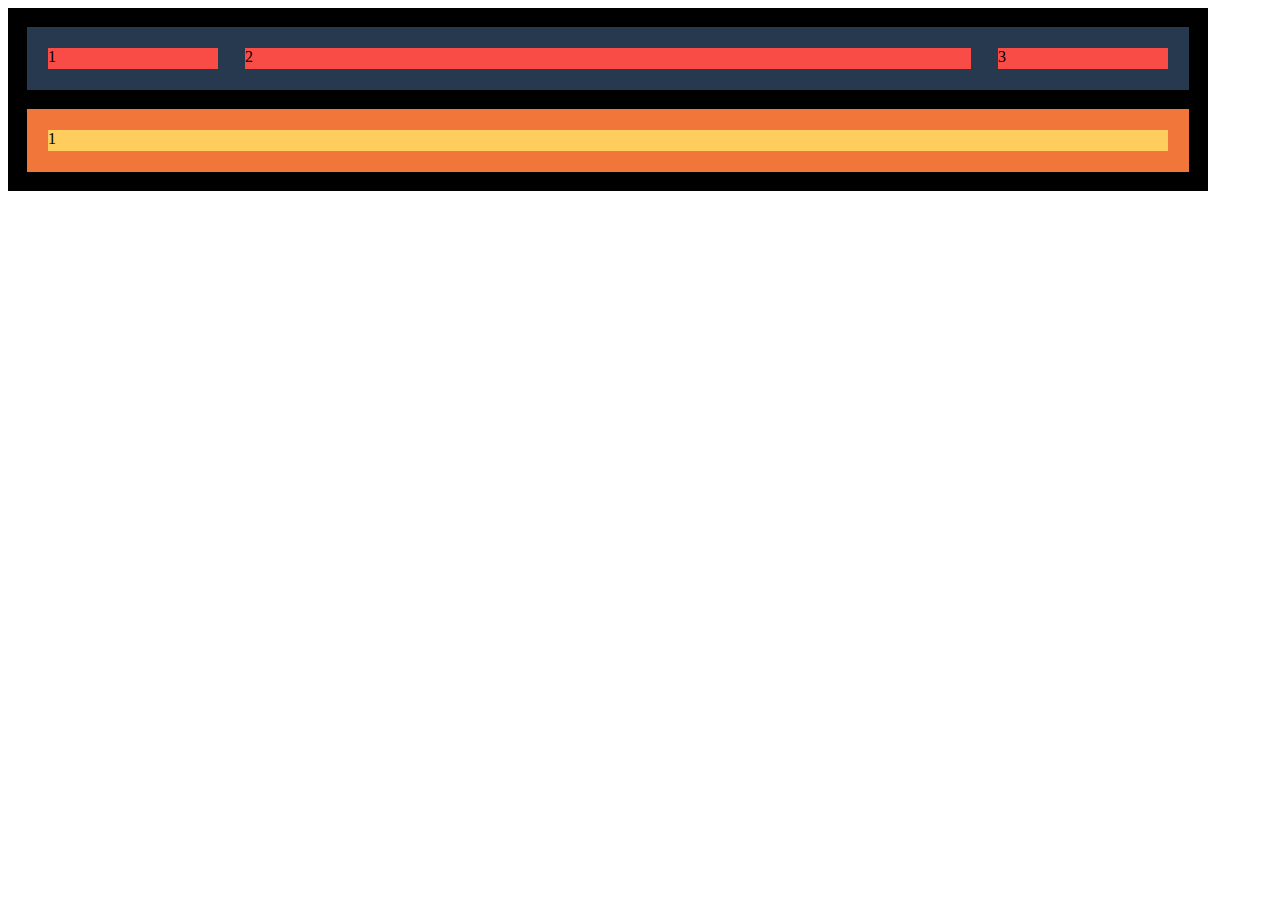
==== nivell-1/index.html @ 114f6a7d "folders created per level and header both html and css done" ====
<!DOCTYPE html>
<html lang="en">

<head>
    <meta charset="UTF-8">
    <meta http-equiv="X-UA-Compatible" content="IE=edge">
    <meta name="viewport" content="width=device-width, initial-scale=1.0">
    <link rel="stylesheet" href="style.css">
    <title>Mockup Nivel 1</title>
</head>

<body>
    <header>
        <div class="ct-first">
            <div class="it-first-one">1</div>
            <div class="it-first-two">2</div>
            <div class="it-first-three">3</div>
        </div>
        <div class="ct-second">
            <div class="it-second-one">1</div>
        </div>
    </header>

    <main>

    </main>

    <footer>

    </footer>
</body>

</html>
---- nivell-1/style.css ----
body {
    display: flex;
    flex-direction: column;
    justify-content: center;
    align-items: center;
    max-width: 1200px;
    max-height: 500px;
}

header {
    background-color: #000000;
    max-width: 1200px;
    width: 100%;
}

.ct-first {
    display: flex;
    justify-content: space-between;
    align-items: center;
    margin: 1.2em;
    padding: 1.3em;
    background-color: #27394E;
}

.it-first-one {
    width: 170px;
    height: 21px;
    background-color: #F94C47;
}

.it-first-two {
    width: 726px;
    height: 21px;
    background-color: #F94C47;
}

.it-first-three {
    width: 170px;
    height: 21px;
    background-color: #F94C47;
}

.ct-second {
    display: flex;
    justify-content: center;
    align-items: center;
    margin: 1.2em;
    padding: 1.3em;
    background-color: #F0763A;
}

.it-second-one {
    width: 1120px;
    height: 21px;
    background-color: #FFCC5E;
}

main {
    background-color: #000000;
}

footer {
    background-color: #000000;
}
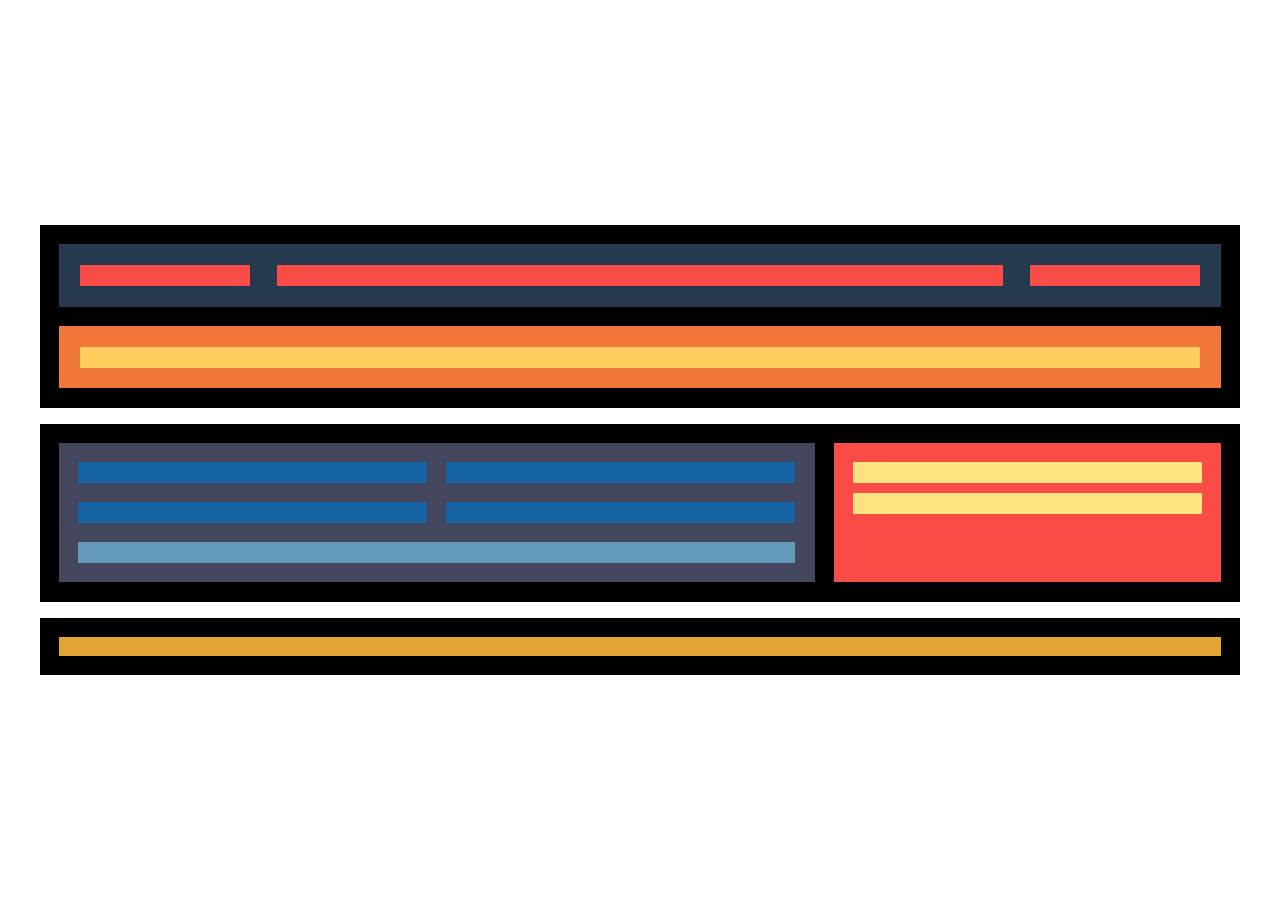
==== commit bbe8a93a: "mockup level 1 finished" ====
--- a/nivell-1/index.html
+++ b/nivell-1/index.html
@@ -6,28 +6,46 @@
     <meta http-equiv="X-UA-Compatible" content="IE=edge">
     <meta name="viewport" content="width=device-width, initial-scale=1.0">
     <link rel="stylesheet" href="style.css">
-    <title>Mockup Nivel 1</title>
+    <title>Mockup Level 1</title>
 </head>
 
 <body>
-    <header>
-        <div class="ct-first">
-            <div class="it-first-one">1</div>
-            <div class="it-first-two">2</div>
-            <div class="it-first-three">3</div>
-        </div>
-        <div class="ct-second">
-            <div class="it-second-one">1</div>
-        </div>
-    </header>
+    <div class="ct-items">
+        <header>
+            <div class="ct-first">
+                <div class="it-first-one"></div>
+                <div class="it-first-two"></div>
+                <div class="it-first-one"></div>
+            </div>
+            <div class="ct-second">
+                <div class="it-second-one"></div>
+            </div>
+        </header>
 
-    <main>
+        <main>
+            <div class="ct-third">
+                <div class="ct-it-third">
+                    <div>
+                        <div class="it-third-one"></div>
+                        <div class="it-third-one"></div>
+                    </div>
+                    <div>
+                        <div class="it-third-two"></div>
+                        <div class="it-third-two"></div>
+                    </div>
+                </div>
+                <div class="it-third-three"></div>
+            </div>
+            <div class="ct-fourth">
+                <div class="it-fourth-one"></div>
+                <div class="it-fourth-two"></div>
+            </div>
+        </main>
 
-    </main>
-
-    <footer>
-
-    </footer>
+        <footer>
+            <div class="ct-fifth"></div>
+        </footer>
+    </div>
 </body>
 
 </html>--- a/nivell-1/style.css
+++ b/nivell-1/style.css
@@ -1,4 +1,14 @@
 body {
+    display: flex;
+    flex-direction: column;
+    justify-content: center;
+    align-items: center;
+    width: 100vw;
+    height: 100vh;
+    margin: 0px;
+}
+
+.ct-items {
     display: flex;
     flex-direction: column;
     justify-content: center;
@@ -11,6 +21,7 @@
     background-color: #000000;
     max-width: 1200px;
     width: 100%;
+    margin: 0.5em 0em 0.5em 0em;
 }
 
 .ct-first {
@@ -34,12 +45,6 @@
     background-color: #F94C47;
 }
 
-.it-first-three {
-    width: 170px;
-    height: 21px;
-    background-color: #F94C47;
-}
-
 .ct-second {
     display: flex;
     justify-content: center;
@@ -56,9 +61,82 @@
 }
 
 main {
+    display: flex;
+    justify-content: center;
+    align-items: center;
     background-color: #000000;
+    max-width: 1200px;
+    width: 100%;
+    margin: 0.5em 0em 0.5em 0em;
+}
+
+.ct-third {
+    display: flex;
+    flex-wrap: wrap;
+    justify-content: space-between;
+    align-items: center;
+    margin: 1.2em;
+    background-color: #44465E;
+}
+
+.ct-it-third {
+    display: flex;
+}
+
+.it-third-one {
+    width: 349px;
+    height: 21px;
+    background-color: #1664A4;
+    margin: 1.2em 0.6em 1.2em 1.2em;
+}
+
+.it-third-two {
+    width: 349px;
+    height: 21px;
+    background-color: #1664A4;
+    margin: 1.2em 1.2em 1.2em 0.6em;
+}
+
+.it-third-three {
+    width: 717px;
+    height: 21px;
+    background-color: #6399BB;
+    margin: 0em 1.2em 1.2em 1.2em;
+}
+
+.ct-fourth {
+    display: flex;
+    flex-direction: column;
+    justify-content: start;
+    align-items: center;
+    height: 139px;
+    margin: 1.2em 1.2em 1.2em 0em;
+    background-color: #F94C47;
+}
+
+.it-fourth-one {
+    width: 349px;
+    height: 21px;
+    background-color: #FFE380;
+    margin: 1.2em 1.2em 0.3em 1.2em;
+}
+
+.it-fourth-two {
+    width: 349px;
+    height: 21px;
+    background-color: #FFE380;
+    margin: 0.3em 1.2em 1.2em 1.2em;
 }
 
 footer {
     background-color: #000000;
+    max-width: 1200px;
+    width: 100%;
+    margin: 0.5em 0em 0.5em 0em;
+}
+
+.ct-fifth {
+    background-color: #E4A434;
+    margin: 1.2em;
+    padding: 0.6em;
 }